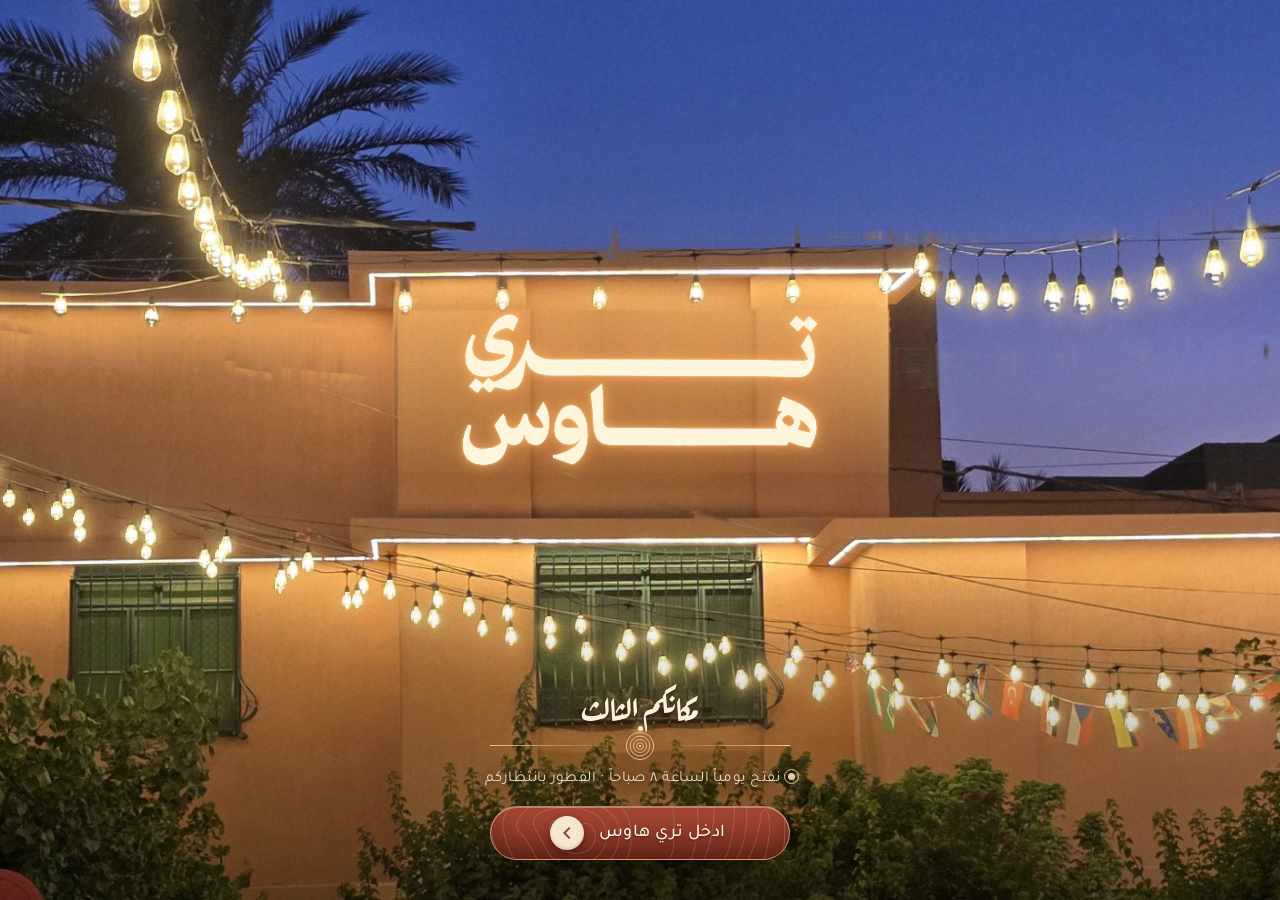
==== index.html @ 96a99cf9 "Tree House preview: intro, enter dive, room menu Co-Authored-By: Claude Opus 5.5 <noreply@anthropic." ====
<!DOCTYPE html>
<html lang="ar" dir="rtl">
<head>
  <meta charset="UTF-8" />
  <meta name="viewport" content="width=device-width, initial-scale=1.0, viewport-fit=cover" />
  <title>تري هاوس | Tree House</title>
  <meta name="description" content="تري هاوس — مكانكم الثالث في الحلّة. فطور صباحي، بيتزا إيطالية، تحلية وقهوة مختصّة." />
  <meta name="theme-color" content="#5e2419" />
  <!-- مشاركة الرابط (واتساب، إنستغرام): العنوان والوصف والصورة -->
  <meta property="og:type" content="website" />
  <meta property="og:title" content="تري هاوس | Tree House" />
  <meta property="og:description" content="مكانكم الثالث في الحلّة — فطور صباحي، بيتزا إيطالية، تحلية وقهوة مختصّة." />
  <meta property="og:image" content="https://haiderhero.github.io/treehouse/og.jpg" />
  <meta property="og:image:width" content="1200" /><meta property="og:image:height" content="630" />
  <meta property="og:url" content="https://haiderhero.github.io/treehouse/" />
  <meta name="twitter:card" content="summary_large_image" />
  <!-- نموذج للعرض على الزبون: ما يطلع بنتائج البحث -->
  <meta name="robots" content="noindex" />
  <link rel="icon" href="data:image/svg+xml,%3Csvg%20xmlns='http://www.w3.org/2000/svg'%20viewBox='0%200%2032%2032'%3E%3Crect%20width='32'%20height='32'%20rx='7'%20fill='%23b3543f'/%3E%3Ccircle%20cx='16'%20cy='12.5'%20r='7'%20fill='%23efe7d4'/%3E%3Crect%20x='14.6'%20y='11'%20width='2.8'%20height='13'%20rx='1'%20fill='%23efe7d4'/%3E%3C/svg%3E" />
  <link rel="preconnect" href="https://fonts.googleapis.com" />
  <link rel="preconnect" href="https://fonts.gstatic.com" crossorigin />
  <link href="https://fonts.googleapis.com/css2?family=Tajawal:wght@300;400;500;700&family=Aref+Ruqaa:wght@400;700&display=swap" rel="stylesheet" />
  <link rel="stylesheet" href="css/intro.css" />
</head>
<body>
  <main class="stage" id="stage">
    <!-- المشهد كله (الحلقات، اللوحة، البيت، الإنارة) يترسم بـ WebGL -->
    <div class="scene" id="scene">
    <canvas id="gl" class="gl" aria-hidden="true"></canvas>
    <!-- صورة احتياطية لو WebGL ما موجود -->
    <img class="fallback" id="fallback" alt="" aria-hidden="true" />
    <!-- الشعار: على اللوحة ← يطفو ← ينزل على لافتة المبنى ويصير هو اللافتة المضوية -->
    <div class="plaque-logo" id="plaqueLogo" aria-hidden="true"></div>
    </div>
    <!-- الورق اللي يطير من قلب الشجرة -->
    <canvas id="burst" class="burst" aria-hidden="true"></canvas>

    <!-- الواجهة بعد الانترو -->
    <section class="hero" id="hero">
      <h1 class="sr">تري هاوس — Tree House</h1>
      <!-- «مكانكم الثالث» تنكتب بالحبر ويا ضوء صغير يمشي ويا القلم -->
      <p class="hero-tag"><span class="clip"><span class="in">مكانكم الثالث</span></span><i class="nib" aria-hidden="true"></i></p>
      <!-- فاصل: دائرة حلقات صغيرة ترتسم، ونقطة ضوء تدور حولها -->
      <div class="hero-rule" aria-hidden="true">
        <i class="ln"></i>
        <span class="roundel">
          <svg viewBox="0 0 44 44"><circle cx="22" cy="22" r="20"/><circle cx="22" cy="22" r="14.5"/><circle cx="22" cy="22" r="9.5"/><circle cx="22" cy="22" r="5"/><circle class="core" cx="22" cy="22" r="1.6"/></svg>
          <i class="orbit"><b></b></i>
        </span>
        <i class="ln"></i>
      </div>
      <p class="hero-status" id="status"></p>
      <!-- الزر: حلقات الشجرة الحقيقية جوّاه، لمعة ضوء، وسهم بدائرة -->
      <button class="enter" id="enter" type="button">
        <span class="e-halo" aria-hidden="true"></span>
        <i class="ripple" aria-hidden="true"></i><i class="ripple" aria-hidden="true"></i><i class="ripple" aria-hidden="true"></i><i class="ripple" aria-hidden="true"></i>
        <span class="e-body">
          <span class="e-rings" aria-hidden="true"></span>
          <span class="e-sheen" aria-hidden="true"></span>
          <span class="e-label">ادخل تري هاوس</span>
          <span class="e-go" aria-hidden="true"><svg viewBox="0 0 24 24"><path d="M15 5.5 8.5 12l6.5 6.5"/></svg></span>
        </span>
      </button>
    </section>

    <button class="skip" id="skip" type="button">تخطّي</button>

  </main>

  <script src="js/intro.js"></script>
</body>
</html>
---- css/intro.css ----
/* ============================================================
   Tree House — انترو «من قلب الشجرة»
   المشهد يترسم بـ WebGL (js/intro.js)، وهنا بس الطبقات فوقه
   ============================================================ */
:root{
  --terra:#b3543f;
  --terra-deep:#8f3d2e;
  --terra-night:#5e2419;
  --cream:#f1e6d2;
  --gold:#e7c9a6;
}
*{margin:0;padding:0;box-sizing:border-box}
html,body{height:100%}
body{font-family:'Tajawal',sans-serif;background:var(--terra-night);overflow:hidden;
  -webkit-font-smoothing:antialiased;overscroll-behavior:none}
body.leaving{opacity:0;transition:opacity .55s ease}

.stage{position:fixed;inset:0;overflow:hidden;background:var(--terra)}
/* وقت التحميل: البذرة (نقطة ضوء) تنبض بنص الشاشة — نفس مكان قلب الحلقات أول ما يبدي الانترو */
.stage::after{content:"";position:absolute;left:50%;top:50%;width:14px;height:14px;margin:-7px 0 0 -7px;border-radius:50%;
  z-index:2;pointer-events:none;background:radial-gradient(circle,#fff3d6 0%,rgba(255,204,133,.85) 35%,rgba(255,170,90,0) 70%);
  box-shadow:0 0 34px 12px rgba(255,190,110,.35);animation:seedPulse 1.6s ease-in-out infinite;transition:opacity .35s ease}
.stage.ready::after{opacity:0;animation:none}
@keyframes seedPulse{0%,100%{transform:scale(.8);opacity:.55}50%{transform:scale(1.15);opacity:1}}
.scene{position:absolute;inset:0;transform-origin:50% 42%}
.scene.idle{animation:kb 28s ease-in-out infinite alternate}
@keyframes kb{from{transform:scale(1)}to{transform:scale(1.045)}}
.gl,.burst{position:absolute;inset:0;width:100%;height:100%;display:block}
.burst{z-index:4;pointer-events:none}
.fallback{position:absolute;inset:0;width:100%;height:100%;object-fit:cover;display:none}
.no-gl .fallback{display:block}

/* الشعار على اللوحة: JS يحط transform كل إطار حتى يلزم مكانه باللوحة */
.plaque-logo{position:absolute;left:0;top:0;z-index:3;color:var(--cream);
  transform-origin:0 0;will-change:transform,opacity;opacity:0;pointer-events:none}
.plaque-logo svg{display:block;width:100%;height:auto}
.plaque-logo .la{will-change:opacity}
.plaque-logo .s-base{position:relative;will-change:opacity}
/* ظل ناعم ورا الشعار وهو طافي فوق الحلقات (حتى ينقرا) */
.s-shade{position:absolute;inset:-70% -30%;opacity:0;will-change:opacity;pointer-events:none;
  background:radial-gradient(closest-side,rgba(24,7,4,.9),rgba(24,7,4,.62) 50%,rgba(24,7,4,.25) 75%,transparent 100%)}
/* اللافتة مضوية: نفس الشعار بلون أبيض دافي وتوهّج (القيم بمقياس العنصر الأصلي ~1700px، ينصغر ×0.15–0.2) */
.s-lit{position:absolute;inset:0;opacity:0;will-change:opacity}

/* ---- الواجهة بعد الانترو ---- */
.hero{position:absolute;left:50%;bottom:clamp(6%,9vh,11%);transform:translateX(-50%);z-index:6;
  width:min(560px,90%);display:flex;flex-direction:column;align-items:center;text-align:center;pointer-events:none}
.hero.on{pointer-events:auto}
.sr{position:absolute;width:1px;height:1px;overflow:hidden;clip-path:inset(50%);white-space:nowrap}
.hero .hero-tag,.hero .hero-rule,.hero .hero-status,.hero .enter{opacity:.002}

/* ١ «مكانكم الثالث»: تنكتب من اليمين لليسار */
.hero-tag{position:relative;font-family:'Aref Ruqaa',serif;font-weight:700;color:#fff2de;line-height:1.25;
  font-size:clamp(2.35rem,8.2vw,3.3rem);text-shadow:0 0 18px rgba(255,190,120,.35),0 2px 3px rgba(40,10,4,.55),0 6px 26px rgba(0,0,0,.6)}
.hero-tag .clip{display:inline-block;overflow:hidden;vertical-align:top;padding:.2em .2em .35em;margin:-.2em -.2em -.35em}
.hero-tag .in{display:inline-block}
.hero-tag .nib{position:absolute;left:0;top:58%;width:12px;height:12px;margin:-6px 0 0 -6px;border-radius:50%;opacity:0;
  background:radial-gradient(circle,#fff6e4,rgba(255,200,130,.9) 40%,rgba(255,170,90,0) 72%)}
.hero.on .hero-tag{opacity:1}
.hero.on .hero-tag .clip{animation:wClip 1.25s cubic-bezier(.33,0,.2,1) .05s both}
.hero.on .hero-tag .in{animation:wIn 1.25s cubic-bezier(.33,0,.2,1) .05s both}
.hero.on .hero-tag .nib{animation:wNib 1.25s cubic-bezier(.33,0,.2,1) .05s both}
@keyframes wClip{from{transform:translateX(101%)}to{transform:none}}
@keyframes wIn{from{transform:translateX(-101%)}to{transform:none}}
@keyframes wNib{0%{transform:translateX(var(--tw,260px));opacity:0}12%{opacity:1}85%{opacity:1}100%{transform:none;opacity:0}}

/* ٢ الفاصل: خطين يطلعون من الدائرة، والدائرة ترتسم حلقة حلقة */
.hero-rule{display:flex;align-items:center;gap:.7rem;width:min(300px,76%);margin-top:.35rem}
.hero-rule .ln{flex:1;height:1px;background:linear-gradient(90deg,transparent,rgba(247,217,176,.85));transform:scaleX(0)}
.hero-rule .ln:first-child{transform-origin:100% 50%}
.hero-rule .ln:last-child{background:linear-gradient(270deg,transparent,rgba(247,217,176,.85));transform-origin:0 50%}
.roundel{position:relative;width:30px;height:30px;flex:0 0 auto}
.roundel svg{width:100%;height:100%;display:block;overflow:visible}
.roundel circle{fill:none;stroke:#f7d9b0;stroke-width:1.2;stroke-dasharray:130;stroke-dashoffset:130;opacity:.95}
.roundel circle.core{fill:#ffe6c0;stroke:none}
.roundel .orbit{position:absolute;inset:-5px;opacity:0}
.roundel .orbit b{position:absolute;left:50%;top:0;width:5px;height:5px;margin-left:-2.5px;border-radius:50%;
  background:#fff1d6;box-shadow:0 0 8px 2px rgba(255,200,130,.85)}
@keyframes orbit{to{transform:rotate(360deg)}}
.hero.on .hero-rule{opacity:1}
.hero.on .hero-rule .ln{animation:lnGrow .9s cubic-bezier(.16,1,.3,1) .75s both}
.hero.on .roundel circle{animation:ring 1.1s cubic-bezier(.33,0,.2,1) both}
.hero.on .roundel circle:nth-child(1){animation-delay:.95s}
.hero.on .roundel circle:nth-child(2){animation-delay:.8s}
.hero.on .roundel circle:nth-child(3){animation-delay:.65s}
.hero.on .roundel circle:nth-child(4){animation-delay:.5s}
.hero.on .roundel .orbit{animation:orbit 5.5s linear 1.6s infinite,fadeIn .6s ease 1.6s forwards}
@keyframes lnGrow{to{transform:scaleX(1)}}
@keyframes ring{to{stroke-dashoffset:0}}
@keyframes fadeIn{to{opacity:1}}

/* ٣ حالة الدوام */
.hero-status{margin-top:.55rem;color:#f0dcc0;font-weight:400;letter-spacing:.03em;
  font-size:clamp(.84rem,3.4vw,.95rem);text-shadow:0 1px 10px rgba(0,0,0,.8)}
.hero-status b{font-weight:700;color:#fff}
.hero-status .dot{position:relative;display:inline-block;width:7px;height:7px;border-radius:50%;margin-inline-end:.5rem;
  background:#9be08a;vertical-align:middle;transform:translateY(-1px)}
.hero-status .dot::after{content:"";position:absolute;inset:-4px;border-radius:50%;border:1px solid #9be08a;
  animation:ping 2.2s cubic-bezier(.2,.6,.3,1) infinite}
.hero-status.closed .dot{background:var(--gold)}
.hero-status.closed .dot::after{border-color:var(--gold)}
@keyframes ping{0%{transform:scale(.6);opacity:.9}100%{transform:scale(2.2);opacity:0}}
.hero.on .hero-status{animation:up .8s cubic-bezier(.16,1,.3,1) 1.05s both}
@keyframes up{from{opacity:0;transform:translateY(10px)}to{opacity:1;transform:none}}

/* ٤ الزر */
.enter{position:relative;margin-top:clamp(1.2rem,3vh,1.7rem);padding:0;border:0;background:none;cursor:pointer;
  -webkit-tap-highlight-color:transparent;font-family:'Tajawal',sans-serif}
.e-body{position:relative;display:flex;align-items:center;justify-content:center;gap:.9rem;overflow:hidden;
  height:60px;width:min(320px,82vw);padding:0 22px 0 18px;border-radius:99px;isolation:isolate;
  background:linear-gradient(180deg,#a94a35 0%,#8a3726 55%,#6d2a1c 100%);
  border:1px solid rgba(255,226,196,.5);
  box-shadow:0 18px 40px -14px rgba(0,0,0,.75),inset 0 1px 0 rgba(255,228,200,.35),inset 0 -8px 18px rgba(60,16,8,.35);
  transition:transform .35s cubic-bezier(.16,1,.3,1)}
.e-rings{position:absolute;left:-40%;top:-60%;width:180%;height:220%;z-index:-1;opacity:0;
  background:url("../assets/intro/btn_rings.webp") center/cover no-repeat;will-change:transform}
@keyframes drift{from{transform:translateX(-8%)}to{transform:translateX(8%)}}
.e-sheen{position:absolute;top:-20%;bottom:-20%;left:-40%;width:34%;z-index:0;pointer-events:none;
  background:linear-gradient(100deg,transparent,rgba(255,236,210,.32) 50%,transparent);transform:translateX(-120%) skewX(-18deg);opacity:0}
.e-label{position:relative;z-index:1;color:#fff4e4;font-weight:500;font-size:1.12rem;letter-spacing:.02em;
  text-shadow:0 1px 2px rgba(60,16,8,.6)}
.e-go{position:relative;z-index:1;display:grid;place-items:center;width:34px;height:34px;border-radius:50%;
  background:#f6e6cf;box-shadow:0 2px 6px rgba(40,10,4,.45),inset 0 -2px 3px rgba(150,90,50,.25);
  transition:transform .35s cubic-bezier(.16,1,.3,1)}
.e-go svg{width:18px;height:18px}
.e-go path{fill:none;stroke:#8a3726;stroke-width:2.4;stroke-linecap:round;stroke-linejoin:round}
.e-halo{position:absolute;inset:-14px -18px;border-radius:99px;pointer-events:none;opacity:0;
  background:radial-gradient(60% 70% at 50% 55%,rgba(255,170,100,.45),rgba(255,150,80,0) 70%)}
.hero.on .enter{animation:btnIn 1s cubic-bezier(.16,1,.3,1) 1.25s both}
.hero.on .e-rings{animation:fadeRings 1.4s ease 1.7s forwards,drift 16s ease-in-out 1.7s infinite alternate}
.hero.on .e-sheen{animation:sheen 5.2s cubic-bezier(.45,0,.2,1) 2.1s infinite}
.hero.on .e-halo{animation:halo 3.6s ease-in-out 2.2s infinite}
@keyframes btnIn{from{opacity:0;transform:translateY(14px) scale(.94)}to{opacity:1;transform:none}}
@keyframes fadeRings{to{opacity:.2}}
@keyframes sheen{0%{transform:translateX(-120%) skewX(-18deg);opacity:0}6%{opacity:1}30%{transform:translateX(420%) skewX(-18deg);opacity:1}31%,100%{opacity:0;transform:translateX(420%) skewX(-18deg)}}
@keyframes halo{0%,100%{opacity:.25}50%{opacity:.8}}
.enter:hover .e-body{transform:translateY(-2px)}
.enter:hover .e-go{transform:translateX(-4px)}
.enter:active .e-body{transform:scale(.97)}
.enter:focus-visible{outline:none}
.enter:focus-visible .e-body{outline:2px solid #fff;outline-offset:4px}
/* الضغطة: حلقات تتوسع من الزر للبرّه (مثل حلقات الشجرة) */
.ripple{position:absolute;left:50%;top:50%;z-index:-1;width:120px;height:120px;margin:-60px 0 0 -60px;border-radius:50%;pointer-events:none;
  border:1.5px solid rgba(255,226,196,.8);opacity:0;will-change:transform,opacity}

/* الحاسوب: الكلام أصغر وأنزل حتى يقعد على الشجر تحت الشبابيك */
@media (min-aspect-ratio:1/1){
  .hero{bottom:clamp(3%,4.5vh,6%)}
  .hero-tag{font-size:clamp(2rem,2.6vw,2.6rem)}
  .enter{margin-top:clamp(.8rem,2vh,1.2rem)}
  .e-body{height:54px;width:300px}
}

.skip{position:absolute;top:max(1rem,env(safe-area-inset-top));inset-inline-end:1rem;z-index:8;
  font-family:'Tajawal',sans-serif;font-size:.85rem;color:rgba(241,230,210,.8);cursor:pointer;
  background:rgba(40,14,9,.35);border:1px solid rgba(241,230,210,.25);border-radius:99px;
  padding:.4rem 1rem;backdrop-filter:blur(4px);transition:opacity .4s ease}
.skip.gone{opacity:0;pointer-events:none}

/* ---- الدخول ---- */
.hero.out{opacity:0;transition:opacity .5s ease .35s;pointer-events:none}
/* انتقال ناعم للصفحة الجاية (Chrome/Edge/Safari الحديثة) */
@view-transition{navigation:auto}
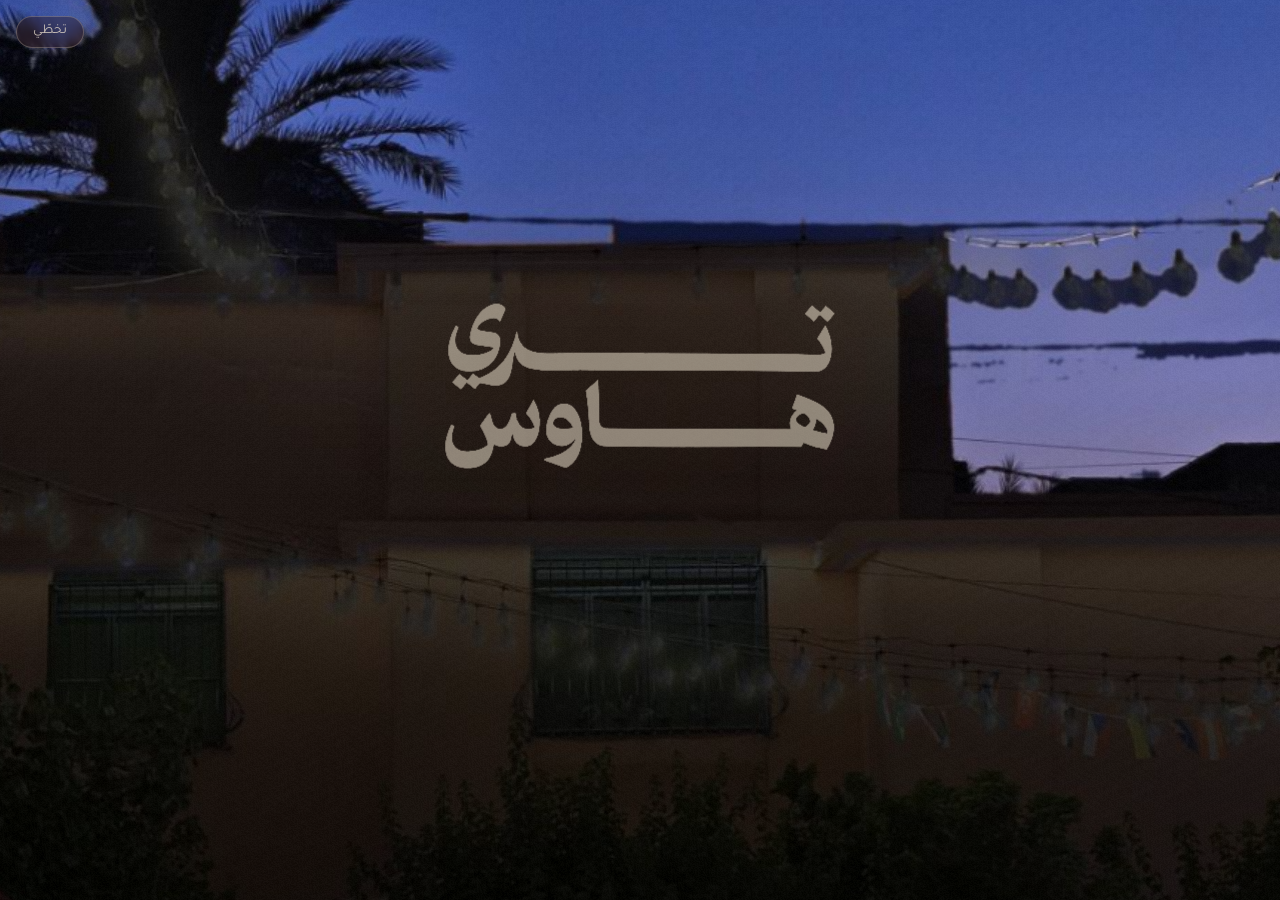
==== commit 559b5520: "Menu: first frame no longer waits for fonts; intro preloads the menu fonts Co-Authored-By: Claude Op" ====
--- a/index.html
+++ b/index.html
@@ -19,7 +19,7 @@
   <link rel="icon" href="data:image/svg+xml,%3Csvg%20xmlns='http://www.w3.org/2000/svg'%20viewBox='0%200%2032%2032'%3E%3Crect%20width='32'%20height='32'%20rx='7'%20fill='%23b3543f'/%3E%3Ccircle%20cx='16'%20cy='12.5'%20r='7'%20fill='%23efe7d4'/%3E%3Crect%20x='14.6'%20y='11'%20width='2.8'%20height='13'%20rx='1'%20fill='%23efe7d4'/%3E%3C/svg%3E" />
   <link rel="preconnect" href="https://fonts.googleapis.com" />
   <link rel="preconnect" href="https://fonts.gstatic.com" crossorigin />
-  <link href="https://fonts.googleapis.com/css2?family=Tajawal:wght@300;400;500;700&family=Aref+Ruqaa:wght@400;700&display=swap" rel="stylesheet" />
+  <link href="https://fonts.googleapis.com/css2?family=Tajawal:wght@300;400;500;700&family=Aref+Ruqaa:wght@400;700&family=Cormorant+Garamond:ital,wght@1,500&display=swap" rel="stylesheet" />
   <link rel="stylesheet" href="css/intro.css" />
 </head>
 <body>
